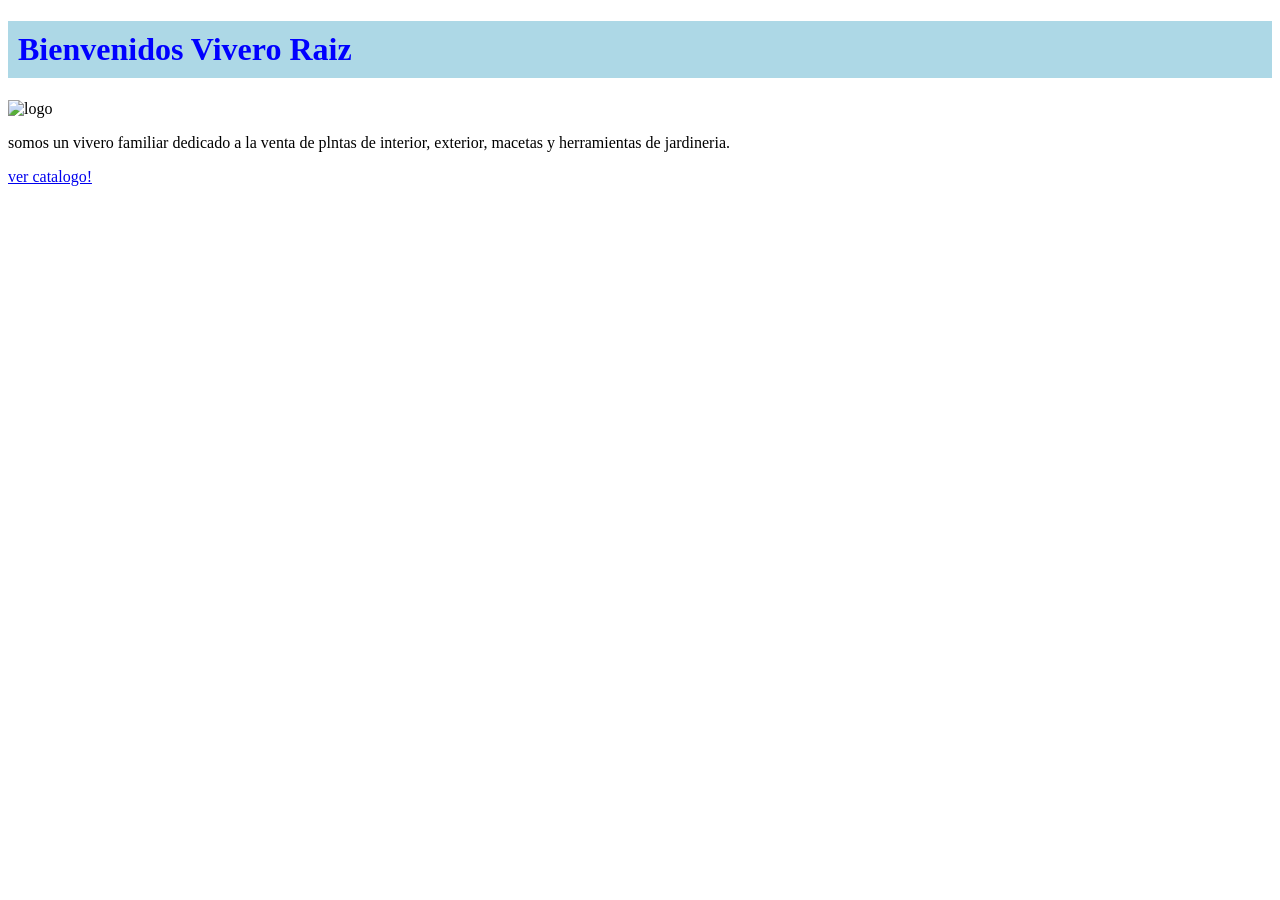
==== index.html @ f2fc3020 "vivero" ====
<!DOCTYPE html>
<html>
<head>
    <title>viveroraiz-inicio</title>
    <style>
        .boton-estilo {
            background-color: black;
            color: yellow;
            padding: 10px 20px;
            text-decoration: none;
            display: inline-block;
            font-weight: bold;
            border-radius: 5px;
            margin-top: 15px;
        }
    </style>
</head>
<body>

    <h1 style="color: blue; background-color: lightblue; padding: 10px;">
        Bienvenidos Vivero  Raiz  </h1>

<img src="vivero.jpg" alt=logo de vivero o imagen de planta width="400" height="250">


    <p>
        somos un vivero familiar dedicado a la venta de plntas de interior, exterior, macetas y herramientas de jardineria.

    </p>

    <a href="catalogo.html   class="boton-estilo">ver catalogo!</a>

        

</body>
</html>
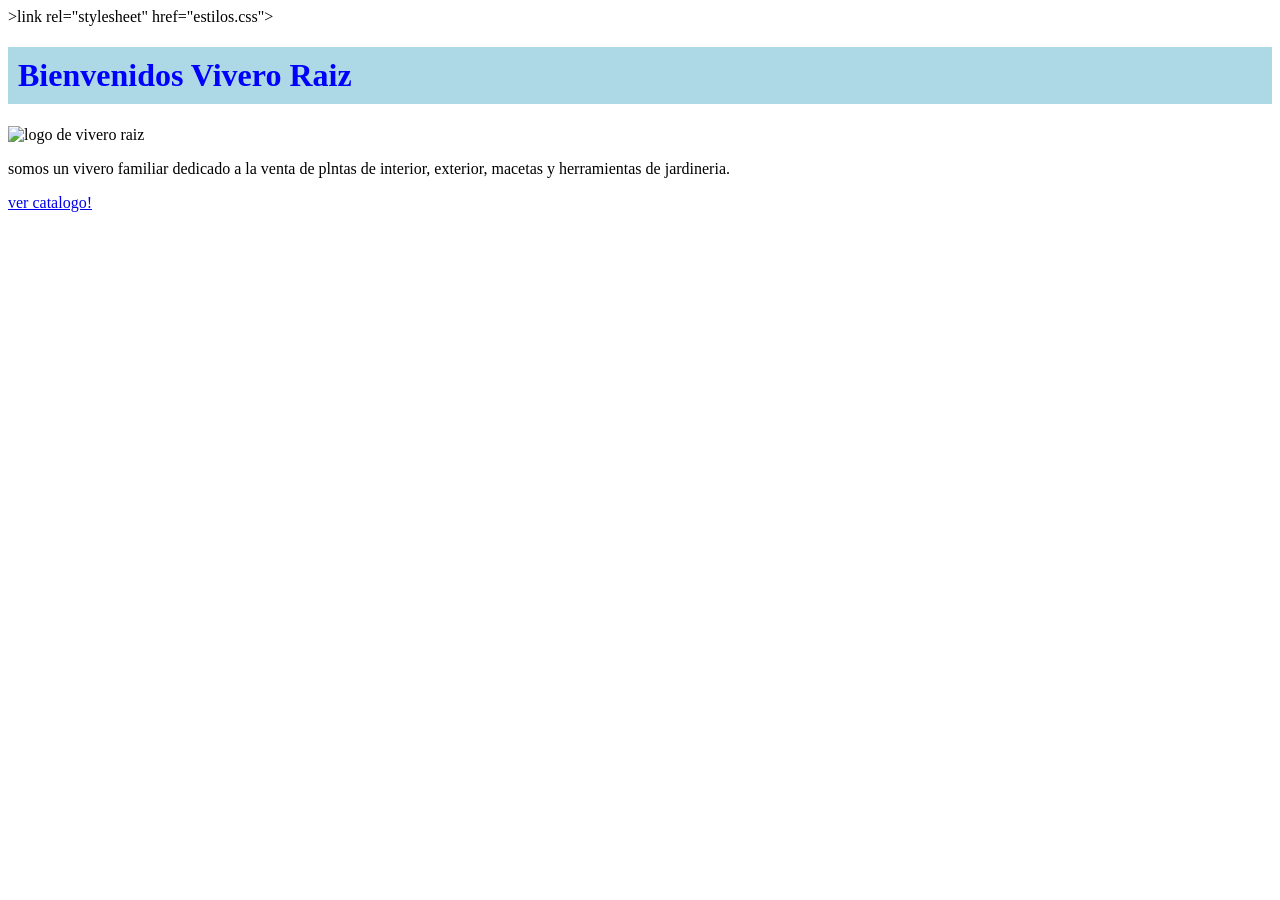
==== commit 85c23165: "entrega 3 css" ====
--- a/index.html
+++ b/index.html
@@ -2,25 +2,15 @@
 <html>
 <head>
     <title>viveroraiz-inicio</title>
-    <style>
-        .boton-estilo {
-            background-color: black;
-            color: yellow;
-            padding: 10px 20px;
-            text-decoration: none;
-            display: inline-block;
-            font-weight: bold;
-            border-radius: 5px;
-            margin-top: 15px;
-        }
-    </style>
-</head>
-<body>
+    >link  rel="stylesheet"  href="estilos.css">
+    
+
+
 
     <h1 style="color: blue; background-color: lightblue; padding: 10px;">
         Bienvenidos Vivero  Raiz  </h1>
 
-<img src="vivero.jpg" alt=logo de vivero o imagen de planta width="400" height="250">
+<img src="vivero.jpg" alt="logo de vivero raiz" width="400" height="250">
 
 
     <p>
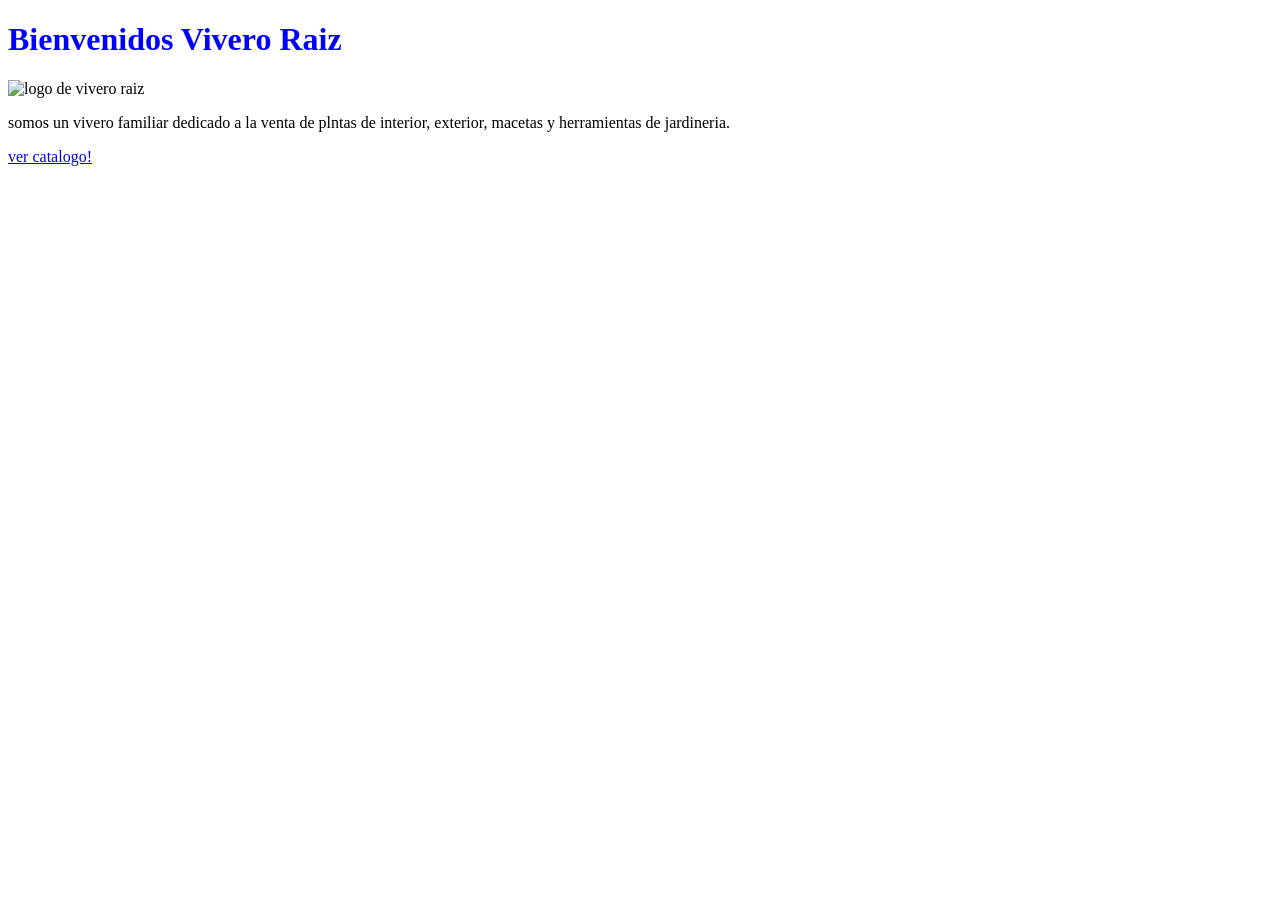
==== commit 1d2aef5c: "entrega hasta punto 5" ====
--- a/index.html
+++ b/index.html
@@ -2,13 +2,15 @@
 <html>
 <head>
     <title>viveroraiz-inicio</title>
-    >link  rel="stylesheet"  href="estilos.css">
+    <link  rel="stylesheet"  href="index.css">
     
 
 
 
-    <h1 style="color: blue; background-color: lightblue; padding: 10px;">
-        Bienvenidos Vivero  Raiz  </h1>
+    <h1>Bienvenidos Vivero  Raiz  </h1>
+        
+
+   
 
 <img src="vivero.jpg" alt="logo de vivero raiz" width="400" height="250">
 
@@ -18,7 +20,9 @@
 
     </p>
 
-    <a href="catalogo.html   class="boton-estilo">ver catalogo!</a>
+    <a href="catalogo.html" 
+    >ver catalogo!</a>
+
 
         
 
--- a/index.css
+++ b/index.css
@@ -0,0 +1,3 @@
+H1 {
+    color: blue;
+}
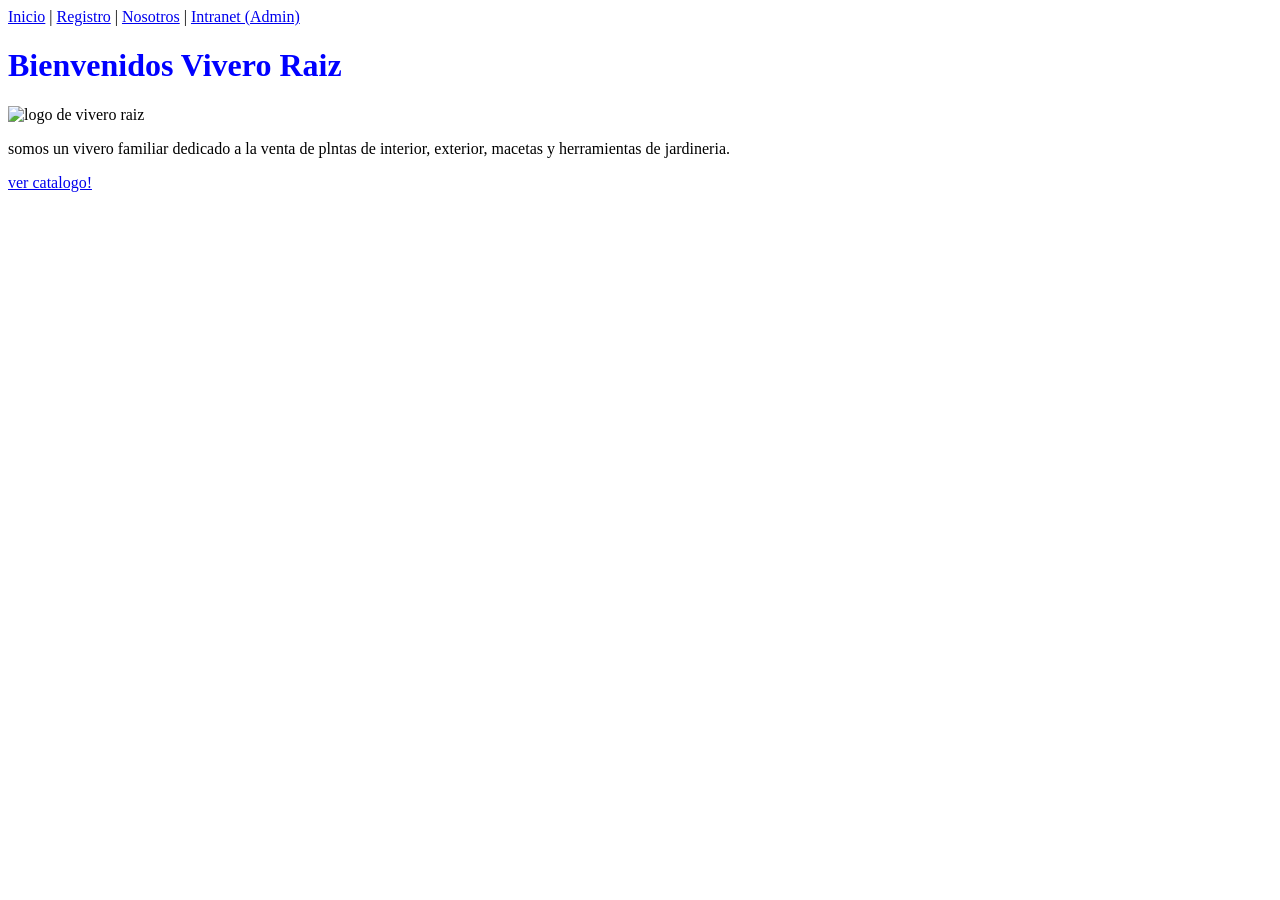
==== commit 8d35467a: "Update index.html" ====
--- a/index.html
+++ b/index.html
@@ -4,6 +4,13 @@
     <title>viveroraiz-inicio</title>
     <link  rel="stylesheet"  href="index.css">
     
+<body>
+ <nav>
+        <a href="index.html">Inicio</a> |
+        <a href="registro.html">Registro</a> |
+        <a href="nosotros.html">Nosotros</a> |
+        <a href="listado.html">Intranet (Admin)</a>
+    </nav>
 
 
 
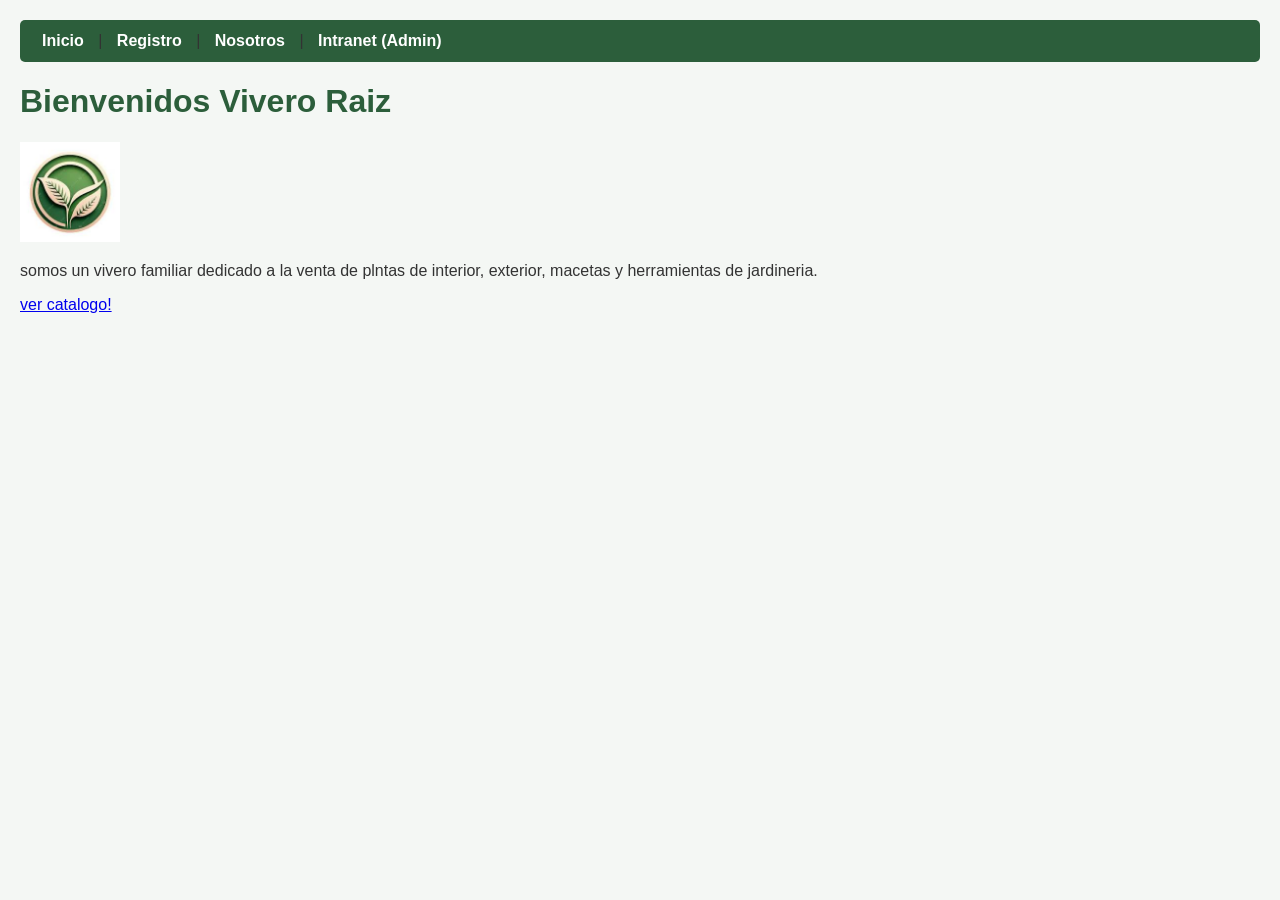
==== commit 05475218: "correccion" ====
--- a/index.html
+++ b/index.html
@@ -2,7 +2,7 @@
 <html>
 <head>
     <title>viveroraiz-inicio</title>
-    <link  rel="stylesheet"  href="index.css">
+    <link  rel="stylesheet"  href="planta.css">
     
 <body>
  <nav>
@@ -19,7 +19,9 @@
 
    
 
-<img src="vivero.jpg" alt="logo de vivero raiz" width="400" height="250">
+<img src="img/logovivero.jpg" alt="logo de vivero raiz" width="100">
+
+
 
 
     <p>
--- a/planta.css
+++ b/planta.css
@@ -0,0 +1,111 @@
+.boton-estilo {
+    background-color: black;
+    color: yellow;
+    padding: 10px 20px;
+    text-decoration: none;
+    display: inline-block;
+    font-weight: bold;
+    border-radius: 5px;
+    margin-top: 15px;
+
+
+}
+body {
+    font-family: Arial, sans-serif;
+    background-color: #f4f7f4;
+    color: #333;
+    margin: 0;
+    padding: 20px;
+}
+
+h1, h2 {
+    color: #2c5e3b;
+}
+
+nav {
+    background-color: #2c5e3b;
+    padding: 12px;
+    border-radius: 5px;
+    margin-bottom: 20px;
+}
+
+nav a {
+    color: white;
+    text-decoration: none;
+    font-weight: bold;
+    padding: 0 10px;
+}
+
+nav a:hover {
+    color: #a2d2a4;
+}
+
+form {
+    background-color: white;
+    padding: 20px;
+    border-radius: 8px;
+    box-shadow: 0 2px 5px rgba(0,0,0,0.1);
+    max-width: 500px;
+}
+
+input[type="text"], input[type="email"], input[type="password"], input[type="number"], input[type="date"], input[type="url"], select, textarea {
+    width: 100%;
+    padding: 8px;
+    margin-top: 5px;
+    margin-bottom: 15px;
+    border: 1px solid #ccc;
+    border-radius: 4px;
+    box-sizing: border-box;
+}
+
+button {
+    background-color: #2c5e3b;
+    color: white;
+    padding: 10px 15px;
+    border: none;
+    border-radius: 4px;
+    cursor: pointer;
+    font-size: 16px;
+}
+
+table {
+    width: 100%;
+    border-collapse: collapse;
+    background-color: white;
+    margin-top: 20px;
+}
+
+th, td {
+    border: 1px solid #ddd;
+    padding: 12px;
+    text-align: left;
+}
+
+th {
+    background-color: #2c5e3b;
+    color: white;
+}
+* Estilos sencillos para emprolijar los formularios viejos */
+form {
+    background-color: white;
+    padding: 20px;
+    max-width: 400px;
+    margin: 20px auto; /* Esto centra el formulario en el medio */
+    border: 1px solid #ccc;
+}
+
+/* Para que los campos de texto no queden pegados y tengan buen tamaño */
+input[type="text"], input[type="email"], input[type="password"] {
+    width: 100%;
+    padding: 6px;
+    margin-bottom: 10px;
+}
+
+/* Un color verde básico para los botones del sitio */
+button, .boton-estilo, input[type="submit"] {
+    background-color: #2c5e3b;
+    color: white;
+    padding: 8px 15px;
+    border: none;
+    cursor: pointer;
+}
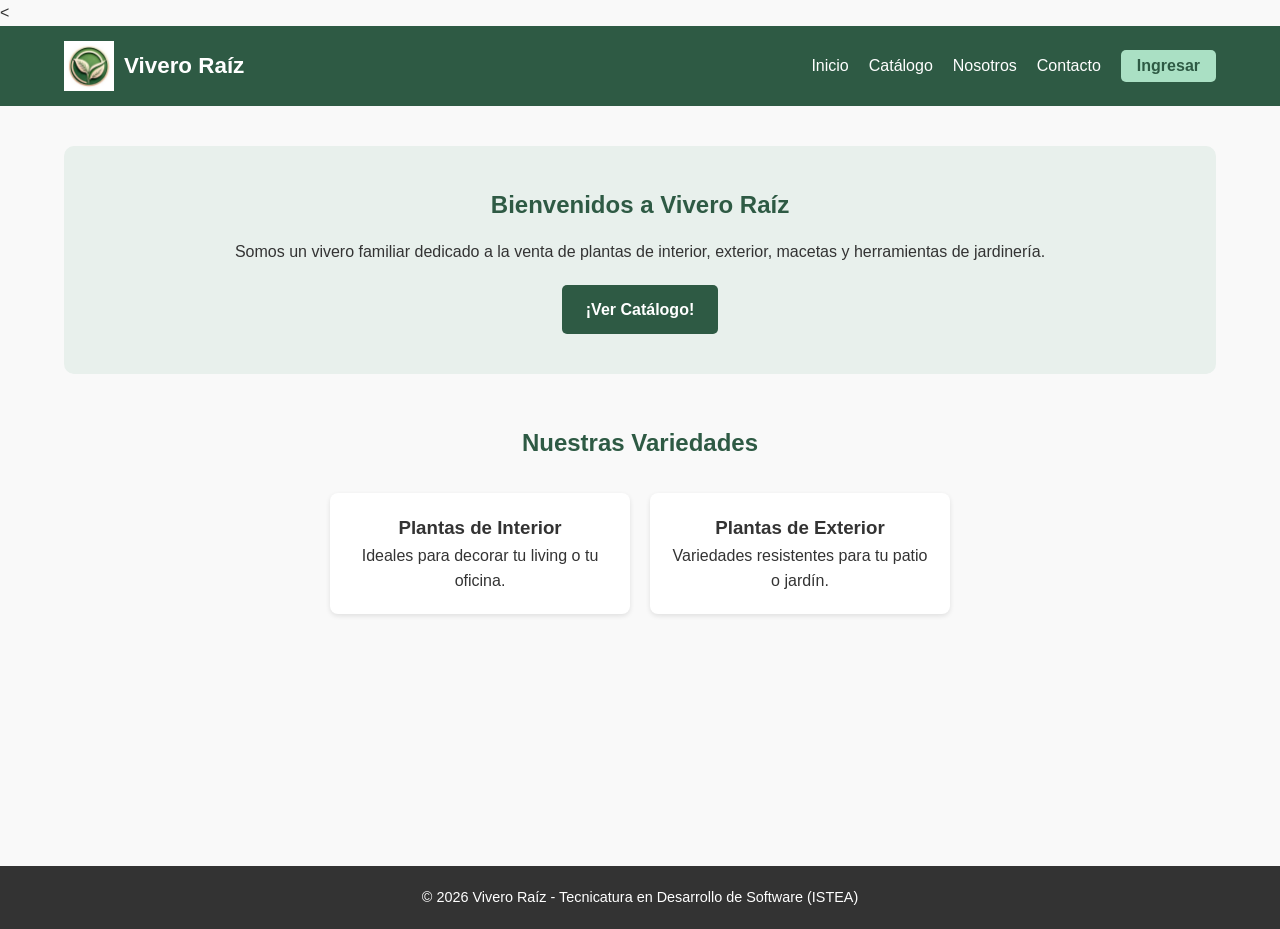
==== commit 38b55651: "correccion" ====
--- a/index.html
+++ b/index.html
@@ -1,39 +1,61 @@
-<!DOCTYPE html>
-<html>
+<<!DOCTYPE html>
+<html lang="es">
 <head>
-    <title>viveroraiz-inicio</title>
-    <link  rel="stylesheet"  href="planta.css">
-    
+    <meta charset="UTF-8">
+    <title>Vivero Raíz - Inicio</title>
+    <!-- Enlazamos al CSS único del sitio para que tome los colores lindos de la intranet -->
+    <link rel="stylesheet" href="css/estilos.css">
+</head>
 <body>
- <nav>
-        <a href="index.html">Inicio</a> |
-        <a href="registro.html">Registro</a> |
-        <a href="nosotros.html">Nosotros</a> |
-        <a href="listado.html">Intranet (Admin)</a>
-    </nav>
 
+    <!-- 1. EL HEADER (El techo de tu página, idéntico en todo el sitio) -->
+    <header>
+        <div class="logo-contenedor">
+            <img src="img/logovivero.jpg" alt="Logo de Vivero Raíz" width="50">
+            <span>Vivero Raíz</span>
+        </div>
+        <nav>
+            <ul>
+                <li><a href="index.html">Inicio</a></li>
+                <li><a href="catalogo.html">Catálogo</a></li>
+                <li><a href="nosotros.html">Nosotros</a></li>
+                <li><a href="contacto.html">Contacto</a></li>
+                <li><a href="login.html" class="btn-ingresar">Ingresar</a></li>
+            </ul>
+        </nav>
+    </header>
 
+    <!-- 2. EL MAIN (El cuerpo principal con el contenido de la Home) -->
+    <main>
+        <!-- Sección de Bienvenida -->
+        <section class="bienvenida">
+            <h1>Bienvenidos a Vivero Raíz</h1>
+            <p>Somos un vivero familiar dedicado a la venta de plantas de interior, exterior, macetas y herramientas de jardinería.</p>
+            <a href="catalogo.html" class="btn-principal">¡Ver Catálogo!</a>
+        </section>
 
-    <h1>Bienvenidos Vivero  Raiz  </h1>
-        
+        <!-- Sección extra para que la Home NO esté vacía (Requisito del profesor) -->
+        <section class="destacados">
+            <h2>Nuestras Variedades</h2>
+            <div class="categorias-home">
+                <article class="categoria-item">
+                    <h3>Plantas de Interior</h3>
+                    <p>Ideales para decorar tu living o tu oficina.</p>
+                </article>
+                <article class="categoria-item">
+                    <h3>Plantas de Exterior</h3>
+                    <p>Variedades resistentes para tu patio o jardín.</p>
+                </article>
+            </div>
+        </section>
+    </main>
 
-   
-
-<img src="img/logovivero.jpg" alt="logo de vivero raiz" width="100">
-
-
-
-
-    <p>
-        somos un vivero familiar dedicado a la venta de plntas de interior, exterior, macetas y herramientas de jardineria.
-
-    </p>
-
-    <a href="catalogo.html" 
-    >ver catalogo!</a>
-
-
-        
+    <!-- 3. EL FOOTER (El pie de página obligatorio) -->
+    <footer>
+        <p>&copy; 2026 Vivero Raíz - Tecnicatura en Desarrollo de Software (ISTEA)</p>
+    </footer>
 
 </body>
 </html>
+
+
--- a/css/estilos.css
+++ b/css/estilos.css
@@ -0,0 +1,338 @@
+:root {
+    --verde-principal: #2e5a44;
+    --verde-claro: #e8f0ec;
+    --texto-oscuro: #333333;
+    --blanco: #ffffff;
+    --fuente-base: 'Segoe UI', Tahoma, Geneva, Verdana, sans-serif;
+}
+
+* {
+    margin: 0;
+    padding: 0;
+    box-sizing: border-box;
+}
+
+body {
+    font-family: var(--fuente-base);
+    color: var(--texto-oscuro);
+    background-color: #f9f9f9;
+    line-height: 1.6;
+}
+
+/* Encabezado y Navegacion */
+header {
+    background-color: var(--verde-principal);
+    color: var(--blanco);
+    display: flex;
+    justify-content: space-between;
+    align-items: center;
+    padding: 15px 5%;
+}
+
+.logo-contenedor {
+    display: flex;
+    align-items: center;
+    gap: 10px;
+}
+
+.logo-contenedor span {
+    font-size: 1.4rem;
+    font-weight: bold;
+}
+
+header nav ul {
+    list-style: none;
+    display: flex;
+    gap: 20px;
+    align-items: center;
+}
+
+header nav ul li a {
+    color: var(--blanco);
+    text-decoration: none;
+    font-weight: 500;
+    transition: color 0.3s;
+}
+
+header nav ul li a:hover {
+    color: #aae0c4;
+}
+
+.btn-ingresar {
+    display: inline-block;
+    background-color: #aae0c4;
+    color: #2e5a44 !important;
+    padding: 8px 16px;
+    border-radius: 5px;
+    font-weight: bold;
+    text-decoration: none;
+    line-height: 1;
+}
+
+.btn-ingresar:hover {
+    background-color: var(--blanco);
+    color: #2e5a44 !important;
+}
+
+/* Pagina de Inicio */
+main {
+    padding: 40px 5%;
+    min-height: 80vh;
+}
+
+.bienvenida {
+    text-align: center;
+    margin-bottom: 50px;
+    background-color: var(--verde-claro);
+    padding: 40px;
+    border-radius: 10px;
+}
+
+.bienvenida h1 {
+    color: var(--verde-principal);
+    margin-bottom: 15px;
+}
+
+.btn-principal {
+    display: inline-block;
+    background-color: var(--verde-principal);
+    color: var(--blanco);
+    padding: 12px 24px;
+    text-decoration: none;
+    border-radius: 5px;
+    margin-top: 20px;
+    font-weight: bold;
+}
+
+.btn-principal:hover {
+    background-color: #1e3d2e;
+}
+
+.destacados h2 {
+    text-align: center;
+    color: var(--verde-principal);
+    margin-bottom: 30px;
+}
+
+.categorias-home {
+    display: flex;
+    gap: 20px;
+    justify-content: center;
+}
+
+.categoria-item {
+    background: var(--blanco);
+    padding: 20px;
+    border-radius: 8px;
+    box-shadow: 0 2px 5px rgba(0,0,0,0.1);
+    width: 300px;
+    text-align: center;
+}
+
+/* Seccion Catalogo */
+.seccion-catalogo h1 {
+    color: var(--verde-principal);
+    margin-bottom: 10px;
+}
+
+.contenedor-plantas {
+    display: grid;
+    grid-template-columns: repeat(auto-fit, minmax(280px, 1fr));
+    gap: 30px;
+    margin-top: 30px;
+}
+
+.producto-card {
+    background-color: var(--blanco);
+    border-radius: 8px;
+    box-shadow: 0 4px 8px rgba(0,0,0,0.1);
+    padding: 20px;
+    text-align: center;
+    display: flex;
+    flex-direction: column;
+    justify-content: space-between;
+}
+
+.producto-card img {
+    width: 100%;
+    height: 200px;
+    object-fit: cover;
+    border-radius: 5px;
+    margin-bottom: 15px;
+}
+
+.producto-card h3 {
+    color: var(--verde-principal);
+    font-size: 1.3rem;
+}
+
+.producto-card .cientifico {
+    font-style: italic;
+    color: #666;
+    font-size: 0.9rem;
+    margin-bottom: 5px;
+}
+
+.producto-card .info-planta {
+    font-size: 0.9rem;
+    color: #555;
+    margin-bottom: 10px;
+}
+
+.producto-card .precio {
+    font-size: 1.4rem;
+    font-weight: bold;
+    color: var(--texto-oscuro);
+    margin-bottom: 15px;
+    display: block;
+}
+
+.btn-detalle {
+    background-color: var(--verde-principal);
+    color: var(--blanco);
+    padding: 10px;
+    text-decoration: none;
+    border-radius: 5px;
+    font-weight: bold;
+    display: block;
+}
+
+.btn-detalle:hover {
+    background-color: #1e3d2e;
+}
+
+/* Formularios de Gestion y Contacto */
+.formulario-contenedor {
+    max-width: 500px;
+    margin: 0 auto 40px auto;
+    background-color: var(--blanco);
+    padding: 30px;
+    border-radius: 8px;
+    box-shadow: 0 4px 10px rgba(0,0,0,0.1);
+}
+
+.formulario-contenedor h2 {
+    color: var(--verde-principal);
+    margin-bottom: 10px;
+    font-size: 1.6rem;
+}
+
+.formulario-contenedor p {
+    color: #666;
+    margin-bottom: 20px;
+    font-size: 0.95rem;
+}
+
+.mi-formulario {
+    display: flex;
+    flex-direction: column;
+    gap: 15px;
+}
+
+.campo-grupo {
+    display: flex;
+    flex-direction: column;
+    gap: 5px;
+}
+
+.campo-grupo label {
+    font-weight: 600;
+    font-size: 0.9rem;
+}
+
+.campo-grupo input, 
+.campo-grupo select, 
+.campo-grupo textarea {
+    padding: 10px;
+    border: 1px solid #ccc;
+    border-radius: 5px;
+    font-family: var(--fuente-base);
+    font-size: 1rem;
+    transition: border-color 0.3s;
+}
+
+.campo-grupo input:focus, 
+.campo-grupo select:focus, 
+.campo-grupo textarea:focus {
+    outline: none;
+    border-color: var(--verde-principal);
+    box-shadow: 0 0 5px rgba(46, 90, 68, 0.3);
+}
+
+.campo-checkbox {
+    display: flex;
+    align-items: center;
+    gap: 10px;
+    font-size: 0.9rem;
+}
+
+.btn-formulario {
+    background-color: var(--verde-principal);
+    color: var(--blanco);
+    padding: 12px;
+    border: none;
+    border-radius: 5px;
+    font-weight: bold;
+    font-size: 1rem;
+    cursor: pointer;
+    transition: background-color 0.3s;
+}
+
+.btn-formulario:hover {
+    background-color: #1e3d2e;
+}
+
+.mensaje-error-box {
+    background-color: #f8d7da;
+    color: #721c24;
+    padding: 12px;
+    border-left: 5px solid #f5c6cb;
+    border-radius: 4px;
+    font-size: 0.9rem;
+    margin-bottom: 10px;
+}
+
+/* Seccion Institucional */
+.historia-seccion, .linea-tiempo-seccion, .equipo-seccion {
+    margin-bottom: 40px;
+}
+
+.historia-seccion h2, .linea-tiempo-seccion h2, .equipo-seccion h2 {
+    color: var(--verde-principal);
+    margin-bottom: 15px;
+    border-bottom: 2px solid var(--verde-claro);
+    padding-bottom: 5px;
+}
+
+.linea-tiempo, .grilla-equipo {
+    display: flex;
+    gap: 20px;
+    flex-wrap: wrap;
+    margin-top: 15px;
+}
+
+.hito, .miembro {
+    background-color: var(--blanco);
+    padding: 20px;
+    border-radius: 6px;
+    box-shadow: 0 2px 5px rgba(0,0,0,0.05);
+    flex: 1;
+    min-width: 250px;
+}
+
+.hito h3 {
+    color: var(--verde-principal);
+    margin-bottom: 5px;
+}
+
+/* Pie de pagina */
+footer {
+    background-color: #333333;
+    color: var(--blanco);
+    text-align: center;
+    padding: 20px;
+    margin-top: 40px;
+    font-size: 0.9rem;
+
+    
+}
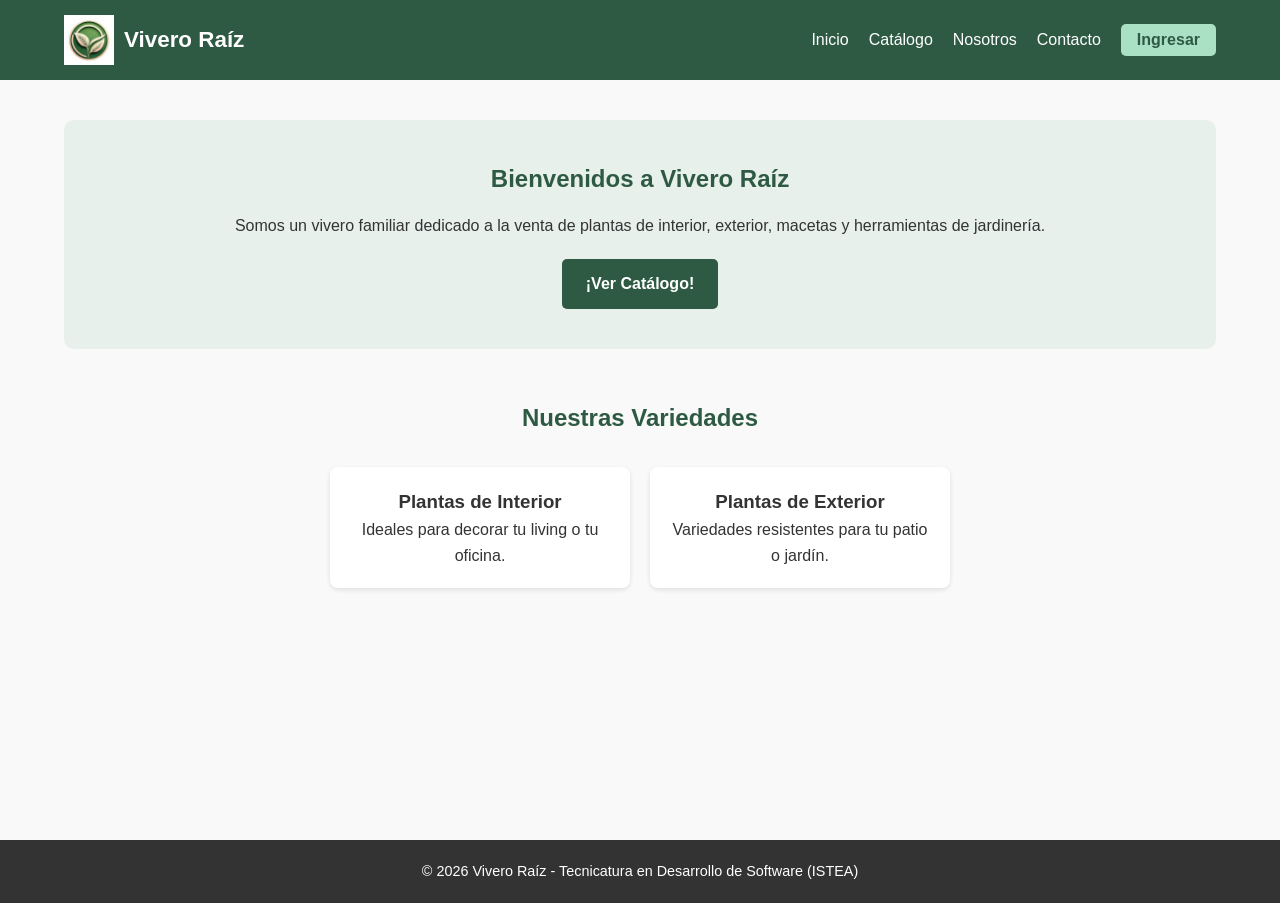
==== commit 28abfff9: "trabajo final" ====
--- a/index.html
+++ b/index.html
@@ -1,14 +1,12 @@
-<<!DOCTYPE html>
+<!DOCTYPE html>
 <html lang="es">
 <head>
     <meta charset="UTF-8">
     <title>Vivero Raíz - Inicio</title>
-    <!-- Enlazamos al CSS único del sitio para que tome los colores lindos de la intranet -->
     <link rel="stylesheet" href="css/estilos.css">
 </head>
 <body>
 
-    <!-- 1. EL HEADER (El techo de tu página, idéntico en todo el sitio) -->
     <header>
         <div class="logo-contenedor">
             <img src="img/logovivero.jpg" alt="Logo de Vivero Raíz" width="50">
@@ -25,16 +23,13 @@
         </nav>
     </header>
 
-    <!-- 2. EL MAIN (El cuerpo principal con el contenido de la Home) -->
     <main>
-        <!-- Sección de Bienvenida -->
         <section class="bienvenida">
             <h1>Bienvenidos a Vivero Raíz</h1>
             <p>Somos un vivero familiar dedicado a la venta de plantas de interior, exterior, macetas y herramientas de jardinería.</p>
             <a href="catalogo.html" class="btn-principal">¡Ver Catálogo!</a>
         </section>
 
-        <!-- Sección extra para que la Home NO esté vacía (Requisito del profesor) -->
         <section class="destacados">
             <h2>Nuestras Variedades</h2>
             <div class="categorias-home">
@@ -50,12 +45,19 @@
         </section>
     </main>
 
-    <!-- 3. EL FOOTER (El pie de página obligatorio) -->
     <footer>
         <p>&copy; 2026 Vivero Raíz - Tecnicatura en Desarrollo de Software (ISTEA)</p>
     </footer>
+
+    <script src="js/auth.js"></script>
 
 </body>
 </html>
 
 
+
+
+
+
+
+
